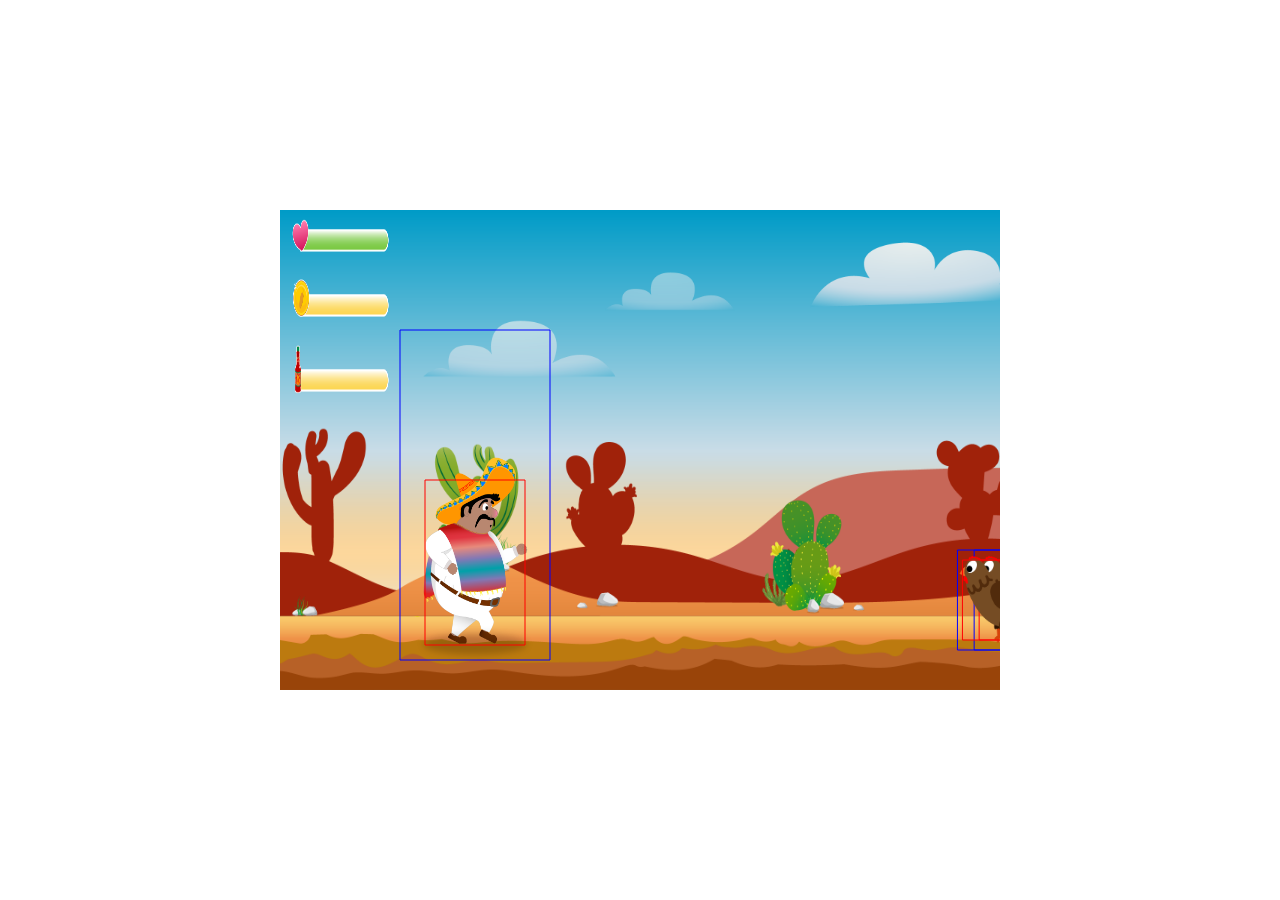
==== index.html @ 9c1ac9b4 "theme sound added, statusbar added + statusbar functions." ====
<!DOCTYPE html>
<html lang="en">
<head>
    <meta charset="UTF-8">
    <meta name="viewport" content="width=device-width, initial-scale=1.0">
    <title>El Pollo Loco</title>
    <link rel="stylesheet" href="style.css">
    <script src="/models/drawableObject.class.js"></script>
    <script src="/models/world.class.js"></script>
    <script src="/models/statusbar.class.js"></script>
    <script src="/models/statusbar-types/healthbar.class.js"></script>
    <script src="/models/statusbar-types/coinbar.class.js"></script>
    <script src="/models/statusbar-types/bottlebar.class.js"></script>
    <script src="/models/movable-objects.class.js"></script>
    <script src="/models/cloud.class.js"></script>
    <script src="/models/objects.class.js"></script>
    <script src="/models/coin.class.js"></script>
    <script src="/models/character.class.js"></script>
    <script src="/models/bottle.class.js"></script>
    <script src="/models/chicken.class.js"></script>
    <script src="/models/background-object.class.js"></script>
    <script src="/models/keyboard.class.js"></script>
    <script src="models/endboss.class.js"></script>
    <script src="/models/level.class.js"></script>
    <script src="/models/levels/level1.js"></script>
    <script src="/models/throw-bottle.class.js"></script>
    <script src="/game.js"></script>
    

</head>
<body onload="init()">
    <audio id="themeMusic">
        <source src="/audio/El Jarabe Tapatio-The Mexican Hat Dance - Nollan Smith (192k).mp3">
    </audio>
    <canvas id="canvas" width="720px" height="480px">

    </canvas>
</body>
</html>
---- style.css ----
body {
    margin: 0;
    height: 100vh;
    display: flex;
    justify-content: center;
    align-items: center;
    flex-direction: column;
}

canvas {
    background-color: black;
}

#startScreen {
    height: 100%;
    width: 100%;
}
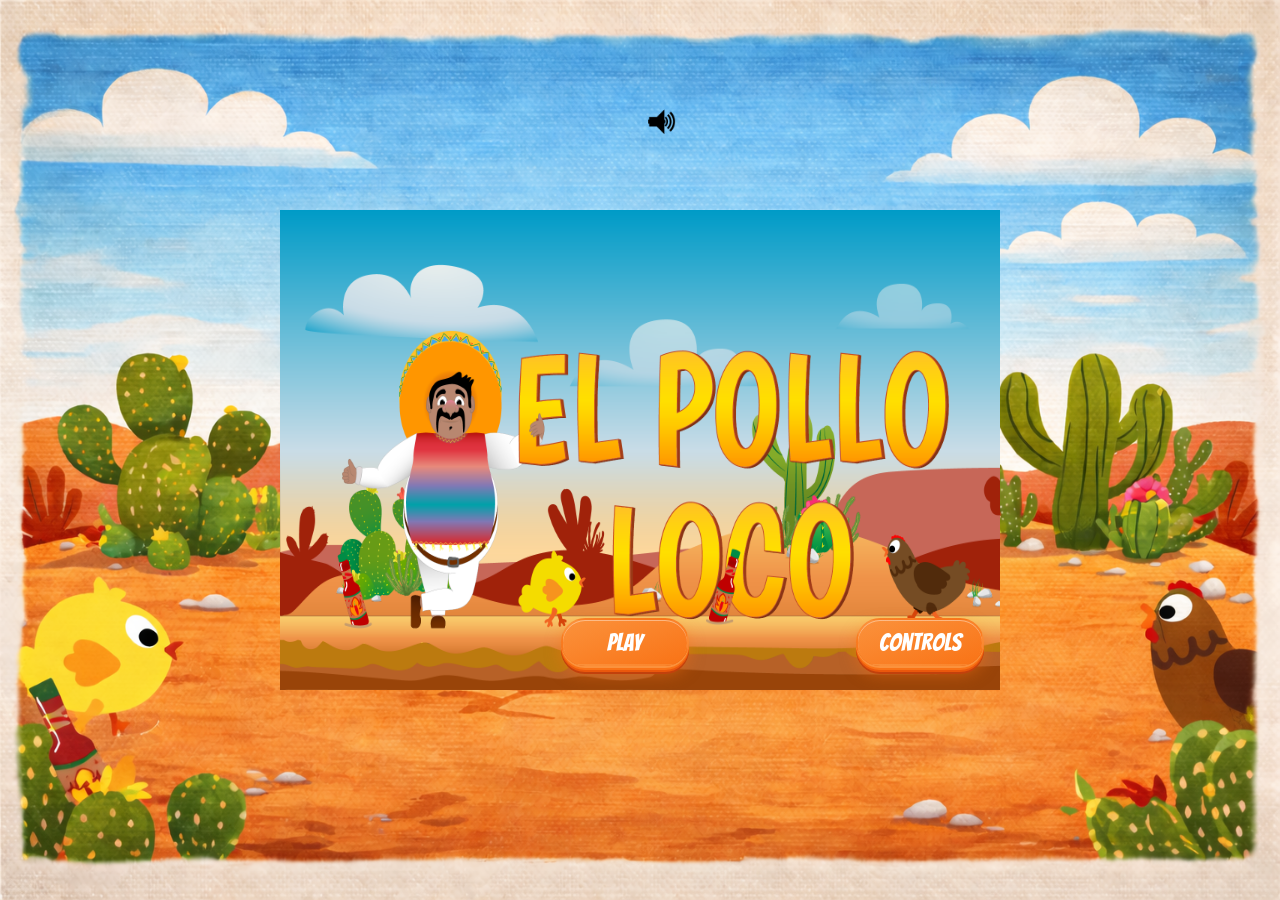
==== commit 062ae726: "added sound and statusbar + fixed bugs and animations" ====
--- a/index.html
+++ b/index.html
@@ -5,12 +5,15 @@
     <meta name="viewport" content="width=device-width, initial-scale=1.0">
     <title>El Pollo Loco</title>
     <link rel="stylesheet" href="style.css">
+    <link rel="stylesheet" href="/css/button.css">
+    <link rel="stylesheet" href="/css/resposive.css">
     <script src="/models/drawableObject.class.js"></script>
     <script src="/models/world.class.js"></script>
     <script src="/models/statusbar.class.js"></script>
     <script src="/models/statusbar-types/healthbar.class.js"></script>
     <script src="/models/statusbar-types/coinbar.class.js"></script>
     <script src="/models/statusbar-types/bottlebar.class.js"></script>
+    <script src="/models/statusbar-types/endboss-healthbar.class.js"></script>
     <script src="/models/movable-objects.class.js"></script>
     <script src="/models/cloud.class.js"></script>
     <script src="/models/objects.class.js"></script>
@@ -18,22 +21,56 @@
     <script src="/models/character.class.js"></script>
     <script src="/models/bottle.class.js"></script>
     <script src="/models/chicken.class.js"></script>
+    <script src="/models/chicken_small.class.js"></script>
     <script src="/models/background-object.class.js"></script>
     <script src="/models/keyboard.class.js"></script>
-    <script src="models/endboss.class.js"></script>
+    <script src="/models/endboss.class.js"></script>
     <script src="/models/level.class.js"></script>
     <script src="/models/levels/level1.js"></script>
     <script src="/models/throw-bottle.class.js"></script>
-    <script src="/game.js"></script>
+    <script src="/script.js"></script>
+    <script src="/js/sounds.js"></script>
+    <script src="/js/mute-script.js"></script>
+    <script src="/js/buttons.js"></script>
     
 
 </head>
 <body onload="init()">
-    <audio id="themeMusic">
-        <source src="/audio/El Jarabe Tapatio-The Mexican Hat Dance - Nollan Smith (192k).mp3">
-    </audio>
-    <canvas id="canvas" width="720px" height="480px">
-
-    </canvas>
+    <div id="rotate-device-screen">
+        <div class="rotate-box">
+            <div class="phone"></div>
+            <p>Please rotate your device</p>
+         </div>
+    </div>
+    <div id="mobile-controls" class="hidden">
+        <button id="leftBtn" class="buttons">◀</button>
+        <button id="jumpBtn" class="buttons">⬆</button>
+        <button id="rightBtn" class="buttons">▶</button>
+        <button id="throwBtn" class="buttons">🍼</button>
+    </div>
+    <img src="/img/img/menu_background/ChatGPT Image 15. Apr. 2026, 10_36_40.png" class="background">
+    <button class="mute-button" id="muteGame" onclick="muteOrUnmute()"><img src="/img/img/icons/mute.png" class="mute-icon" id="muteImg"></button>
+    <div id="start-screen" class="">
+        <button class="play-button buttons" onclick="startGame()">Play</button>
+        <button class="controls-button buttons" onclick="checkControls()">Controls</button>
+        <img src="/img/img/9_intro_outro_screens/start/startscreen_1.png" style="width: 720px; height: 480px;">
+    </div>
+    <div id="game-over-screen" class="hidden">
+        <img src="/img/img/You won, you lost/Game Over.png" id="game-over-img" style="width: 720px; height: 480px;">
+        <button class="buttons retry-button" onclick="retry()">Retry</button>
+        <button class="buttons menu-button" onclick="backToMenu()">Menu</button>
+    </div>
+    <div id="game-won" class="hidden">
+        <img src="/img/img/You won, you lost/You won A.png" id="game-won-img" style="width: 720px; height: 480px;">
+        <button class="buttons retry-button" onclick="retry()">Retry</button>
+        <button class="buttons menu-button" onclick="backToMenu()">Menu</button>
+    </div>    
+    <div id="control-explanation" class="hidden">
+        <img src="/img/img/controls/control_screen.png" style="width: 720px; height: 480px;">
+        <button class="buttons retry-button" onclick="startGame()">Play</button>
+        <button class="buttons menu-button" onclick="backToMenu()">Menu</button>
+    </div>
+    <canvas id="canvas" width="720px" height="480px"></canvas>
+    <script src="/js/responsive.js/mobileUI.js"></script>
 </body>
 </html>
--- a/style.css
+++ b/style.css
@@ -1,3 +1,5 @@
+@import url('https://fonts.googleapis.com/css2?family=Bangers&display=swap');
+
 body {
     margin: 0;
     height: 100vh;
@@ -7,11 +9,93 @@
     flex-direction: column;
 }
 
+
 canvas {
     background-color: black;
 }
 
-#startScreen {
+button {
+    width: 128px;
+    height: 48px;
+    position: absolute;
+    z-index: 20;
+    cursor: pointer;
+}
+
+.play-button {
+    left: 39%;
+    bottom: 5%;
+    font-family: "Bangers";
+    font-size: 24px;
+}
+
+.controls-button {
+    left: 80%;
+    bottom: 5%;
+    font-family: "Bangers";
+    font-size: 24px;
+}
+
+.mute-button {
+    width: 32px;
+    height: 32px;
+    background-color: transparent;
+    position: absolute;
+    bottom: 85%;
+    left: 50%;
+    border-color: transparent;
+}
+
+.mute-icon {
+    object-fit: cover;
+    width: 32px;
+    height: 32px;
+}
+
+#start-screen, 
+#game-over-screen,
+#game-won,
+#control-explanation {
+    position: fixed;
+    top: 50%;
+    left: 50%;
+    transform: translate(-50%, -50%);
+    width: 720px;
+    height: 480px;
+}
+
+#start-screen > img {
+    position: absolute;
+    inset: 0;
+    width: 100%;
+    height: 100%;
+    z-index: 0;
+    pointer-events: none;
+}
+
+
+.hidden {
+    display: none !important;
+}
+
+.background {
     height: 100%;
     width: 100%;
+    position: absolute;
+    z-index: -10;
+    object-fit: fill;
+}
+
+.menu-button {
+    left: 16%;
+    bottom: 5%;
+    font-family: "Bangers";
+    font-size: 24px;
+}
+
+.retry-button {
+    left: 67%;
+    bottom: 5%;
+    font-family: "Bangers";
+    font-size: 24px;
 }
--- a/css/button.css
+++ b/css/button.css
@@ -0,0 +1,25 @@
+.buttons {
+  border-color: transparent;
+  background: linear-gradient(to bottom right, #fb923c, #f97316);
+  color: white;
+  border-radius: 9999px;
+  box-shadow:
+    inset 0 1px 0 0 rgba(255,255,255,0.4),
+    0 2px 0 0 #fb923c,
+    0 4px 0 0 #f97316,
+    0 6px 0 0 #ea580c,
+    0 8px 0 0 #c2410c,
+    0 8px 16px 0 rgba(249,115,22,0.5);
+}
+
+.buttons:hover {
+  transform: translateY(4px);
+  box-shadow:
+    inset 0 1px 0 0 rgba(255,255,255,0.4),
+    0 1px 0 0 #fb923c,
+    0 2px 0 0 #f97316,
+    0 3px 0 0 #ea580c,
+    0 4px 0 0 #c2410c,
+    0 4px 8px 0 rgba(249,115,22,0.5);
+}
+
--- a/css/resposive.css
+++ b/css/resposive.css
@@ -0,0 +1,83 @@
+#rotate-device-screen {
+    display: none;
+}
+
+@media screen and (max-width: 1024px) and (orientation: portrait) {
+    #rotate-device-screen {
+        display: flex;
+        position: fixed;
+        inset: 0;
+        background: #111;
+        z-index: 9999;
+        justify-content: center;
+        align-items: center;
+    }
+
+    .rotate-box {
+        text-align: center;
+        color: white;
+        font-family: Arial, sans-serif;
+    }
+
+    .phone {
+        width: 70px;
+        height: 120px;
+        border: 5px solid white;
+        border-radius: 15px;
+        margin: auto;
+        position: relative;
+        animation: rotatePhone 1.5s infinite ease-in-out;
+    }
+
+    .phone::before {
+        content: "";
+        width: 30px;
+        height: 4px;
+        background: white;
+        position: absolute;
+        top: 8px;
+        left: 50%;
+        transform: translateX(-50%);
+        border-radius: 10px;
+    }
+
+    .rotate-box p {
+        margin-top: 25px;
+        font-size: 22px;
+    }
+}
+
+@keyframes rotatePhone {
+    0%   { transform: rotate(0deg); }
+    40%  { transform: rotate(90deg); }
+    60%  { transform: rotate(90deg); }
+    100% { transform: rotate(0deg); }
+}
+
+#throwBtn {
+    position: fixed;
+    top: 72%;
+    left: 57%;
+    transform: translate(-50%, -50%);
+}
+
+#rightBtn {
+    position: fixed;
+    top: 72%;
+    left: 70%;
+    transform: translate(-50%, -50%);
+}
+
+#leftBtn {
+    position: fixed;
+    top: 72%;
+    left: 30%;
+    transform: translate(-50%, -50%);
+}
+
+#jumpBtn {
+    position: fixed;
+    top: 72%;
+    left: 45%;
+    transform: translate(-50%, -50%);
+}
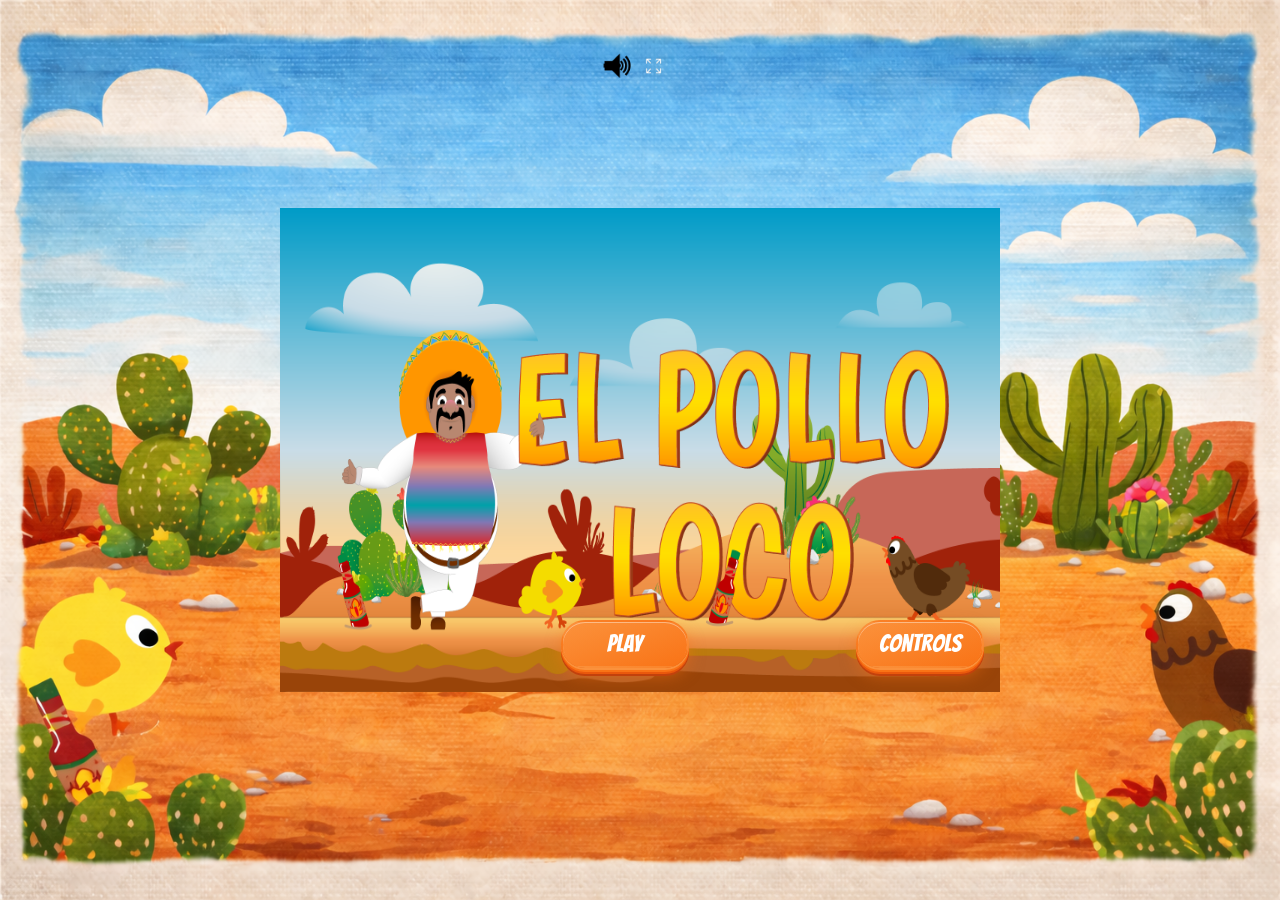
==== commit 40697e62: "added Responsiveness" ====
--- a/index.html
+++ b/index.html
@@ -40,37 +40,48 @@
         <div class="rotate-box">
             <div class="phone"></div>
             <p>Please rotate your device</p>
+            <p style="font-size: 14px;">For better experience use the fullscreen mode</p>
          </div>
     </div>
-    <div id="mobile-controls" class="hidden">
-        <button id="leftBtn" class="buttons">◀</button>
-        <button id="jumpBtn" class="buttons">⬆</button>
-        <button id="rightBtn" class="buttons">▶</button>
-        <button id="throwBtn" class="buttons">🍼</button>
+    
+    <img src="/img/img/menu_background/ChatGPT Image 15. Apr. 2026, 10_36_40.png" class="background">
+    <div class="top-icon-buttons-container" id="top-icon-container">
+    <button class="mute-button" id="muteGame" onclick="muteOrUnmute()"><img src="/img/img/icons/mute.png" class="mute-icon" id="muteImg"></button>
+    <button id="fullscreen-btn" onclick="toggleFullscreen()">
+        <img src="/img/img/icons/fullscreen_icon_transparent.png" alt="fullscreen button" id="fullscreen-icon" style="width: 32px; height: 32px;">
+    </button>
     </div>
-    <img src="/img/img/menu_background/ChatGPT Image 15. Apr. 2026, 10_36_40.png" class="background">
-    <button class="mute-button" id="muteGame" onclick="muteOrUnmute()"><img src="/img/img/icons/mute.png" class="mute-icon" id="muteImg"></button>
     <div id="start-screen" class="">
-        <button class="play-button buttons" onclick="startGame()">Play</button>
-        <button class="controls-button buttons" onclick="checkControls()">Controls</button>
-        <img src="/img/img/9_intro_outro_screens/start/startscreen_1.png" style="width: 720px; height: 480px;">
+        <button class="play-button buttons" id="playButton" onclick="startGame()">Play</button>
+        <button class="controls-button buttons" id="controlsButton" onclick="checkControls()">Controls</button>
+        <img src="/img/img/9_intro_outro_screens/start/startscreen_1.png" id="start-screen-img">
     </div>
     <div id="game-over-screen" class="hidden">
-        <img src="/img/img/You won, you lost/Game Over.png" id="game-over-img" style="width: 720px; height: 480px;">
-        <button class="buttons retry-button" onclick="retry()">Retry</button>
-        <button class="buttons menu-button" onclick="backToMenu()">Menu</button>
+        <img src="/img/img/You won, you lost/Game Over.png" id="game-over-img">
+        <button class="buttons retry-button" id="gameOverRetryButton" onclick="retry()">Retry</button>
+        <button class="buttons menu-button" id="gameOverBackbutton" onclick="backToMenu()">Menu</button>
     </div>
     <div id="game-won" class="hidden">
-        <img src="/img/img/You won, you lost/You won A.png" id="game-won-img" style="width: 720px; height: 480px;">
-        <button class="buttons retry-button" onclick="retry()">Retry</button>
-        <button class="buttons menu-button" onclick="backToMenu()">Menu</button>
+        <img src="/img/img/You won, you lost/You won A.png" id="game-won-img">
+        <button class="buttons retry-button" id="gameWinRetryButton" onclick="retry()">Retry</button>
+        <button class="buttons menu-button" id="gameWinBackbutton" onclick="backToMenu()">Menu</button>
     </div>    
     <div id="control-explanation" class="hidden">
-        <img src="/img/img/controls/control_screen.png" style="width: 720px; height: 480px;">
-        <button class="buttons retry-button" onclick="startGame()">Play</button>
-        <button class="buttons menu-button" onclick="backToMenu()">Menu</button>
+        <img src="/img/img/controls/control_screen.png" id="controls-img">
+        <button class="buttons retry-button" id="controlsPlayButton" onclick="startGame()">Play</button>
+        <button class="buttons menu-button" id="controlsBackButton" onclick="backToMenu()">Menu</button>
     </div>
-    <canvas id="canvas" width="720px" height="480px"></canvas>
+    <div id="game-container">
+        <canvas id="canvas" width="720px" height="480px"></canvas>
+        <div id="mobile-controls" class="hidden">
+            <button id="leftBtn" class="buttons mobile-buttons">&lt;</button>
+            <button id="jumpBtn" class="buttons">JUMP</button>
+            <button id="rightBtn" class="buttons mobile-buttons">&gt;</button>
+            <button id="throwBtn" class="buttons mobile-buttons">🍼</button>
+        </div>
+    </div>
+    
+
     <script src="/js/responsive.js/mobileUI.js"></script>
 </body>
 </html>
--- a/style.css
+++ b/style.css
@@ -17,9 +17,21 @@
 button {
     width: 128px;
     height: 48px;
-    position: absolute;
     z-index: 20;
-    cursor: pointer;
+}
+
+.buttons {
+    font-family: "Bangers";
+    font-size: 24px;
+    position: absolute;
+}
+
+.buttons:focus {
+    outline: none;
+}
+
+.buttons:active {
+    outline: none;
 }
 
 .play-button {
@@ -27,6 +39,7 @@
     bottom: 5%;
     font-family: "Bangers";
     font-size: 24px;
+    position: absolute;
 }
 
 .controls-button {
@@ -34,15 +47,17 @@
     bottom: 5%;
     font-family: "Bangers";
     font-size: 24px;
-}
+    position: absolute;
+}
+
 
 .mute-button {
     width: 32px;
     height: 32px;
     background-color: transparent;
-    position: absolute;
-    bottom: 85%;
-    left: 50%;
+    /* position: absolute; */
+    /* bottom: 90%; */
+    /* left: 50%; */
     border-color: transparent;
 }
 
@@ -50,6 +65,30 @@
     object-fit: cover;
     width: 32px;
     height: 32px;
+}
+
+#fullscreen-btn {
+    /* position: absolute; */
+    /* bottom: 80%; */
+    /* right: 46%; */
+    width: 45px;
+    height: 45px;
+    background-color: transparent;
+    border: unset;
+    cursor: pointer;
+}
+
+#fullscreen-icon {
+    object-fit: cover;
+}
+
+.top-icon-buttons-container {
+    position: absolute;
+    bottom: 90%;
+    transform: translateX(-50%);
+    right: 44%;
+    gap: 10px;
+    z-index: 999999;
 }
 
 #start-screen, 
@@ -61,7 +100,8 @@
     left: 50%;
     transform: translate(-50%, -50%);
     width: 720px;
-    height: 480px;
+    height: 484px;
+    z-index: 30;
 }
 
 #start-screen > img {
@@ -73,6 +113,14 @@
     pointer-events: none;
 }
 
+#start-screen-img,
+#game-over-img,
+#game-won-img,
+#controls-img {
+    height: 100%;
+    width: 100%;
+}
+
 
 .hidden {
     display: none !important;
@@ -98,4 +146,74 @@
     bottom: 5%;
     font-family: "Bangers";
     font-size: 24px;
-}+}
+
+.fullscreen-mode {
+    inset: 0 !important;
+    width: 100vw !important;
+    height: 100vh !important;
+    transform: none !important;
+}
+
+#canvas.fullscreen-mode {
+    object-fit: contain;
+    background: black;
+}
+
+#start-screen.fullscreen-mode,
+#game-over-screen.fullscreen-mode,
+#game-won.fullscreen-mode,
+#control-explanation-fullscreen-mode {
+    z-index: 9999;
+    position: fixed !important;
+}
+
+#control-explanation-fullscreen-mode {
+    z-index: 9999;
+
+    
+}
+
+/* linker Button */
+#leftBtn {
+    left: 5%;
+}
+
+/* rechter Button */
+#rightBtn {
+    left: 16%;
+}
+
+#throwBtn {
+    right: 4%;
+}
+
+#jumpBtn {
+    right: 16%;
+}
+
+#leftBtn,
+#rightBtn,
+#throwBtn,
+#jumpBtn {
+    position: absolute;
+    bottom: 4%;
+
+    width: clamp(50px, 7vw, 90px);
+    height: clamp(50px, 7vw, 90px);
+    user-select: none;
+    -webkit-user-select: none;
+    -webkit-touch-callout: none;
+    -webkit-tap-highlight-color: transparent;
+}
+
+#game-container {
+    position: fixed;
+    width: 720px;
+    height: 480px;
+}
+
+#mobile-controls {
+    position: absolute;
+    inset: 0;
+}
--- a/css/button.css
+++ b/css/button.css
@@ -2,6 +2,7 @@
   border-color: transparent;
   background: linear-gradient(to bottom right, #fb923c, #f97316);
   color: white;
+  cursor: pointer;
   border-radius: 9999px;
   box-shadow:
     inset 0 1px 0 0 rgba(255,255,255,0.4),
@@ -14,6 +15,7 @@
 
 .buttons:hover {
   transform: translateY(4px);
+  cursor: pointer;
   box-shadow:
     inset 0 1px 0 0 rgba(255,255,255,0.4),
     0 1px 0 0 #fb923c,
--- a/css/resposive.css
+++ b/css/resposive.css
@@ -8,7 +8,7 @@
         position: fixed;
         inset: 0;
         background: #111;
-        z-index: 9999;
+        z-index: 9999999;
         justify-content: center;
         align-items: center;
     }
@@ -47,6 +47,62 @@
     }
 }
 
+@media only screen and (max-width: 720px) {
+    canvas {
+        width: 100%;
+    }
+
+    #game-container {
+        width: 100%;
+    }
+
+    #start-screen {
+        width: 100%;
+    }
+
+    
+    
+}
+
+@media only screen and (max-height: 480px) {
+    canvas {
+        height: 100vh;
+    }
+
+    #game-container {
+        height: 100%;
+    }
+
+    #start-screen {
+        height: 100%;
+    }
+
+    #start-screen-img {
+        height: 100%;
+        width: 100%;
+    }
+
+    #controls-img {
+        height: 100vh;
+    }
+
+    #control-explanation {
+        height: 100vh;
+    }
+}
+
+#controlsPlayButton {
+    bottom: 4%;
+}
+
+#controlsBackButton {
+    bottom: 4%;
+}
+
+
+
+
+
 @keyframes rotatePhone {
     0%   { transform: rotate(0deg); }
     40%  { transform: rotate(90deg); }
@@ -54,30 +110,3 @@
     100% { transform: rotate(0deg); }
 }
 
-#throwBtn {
-    position: fixed;
-    top: 72%;
-    left: 57%;
-    transform: translate(-50%, -50%);
-}
-
-#rightBtn {
-    position: fixed;
-    top: 72%;
-    left: 70%;
-    transform: translate(-50%, -50%);
-}
-
-#leftBtn {
-    position: fixed;
-    top: 72%;
-    left: 30%;
-    transform: translate(-50%, -50%);
-}
-
-#jumpBtn {
-    position: fixed;
-    top: 72%;
-    left: 45%;
-    transform: translate(-50%, -50%);
-}
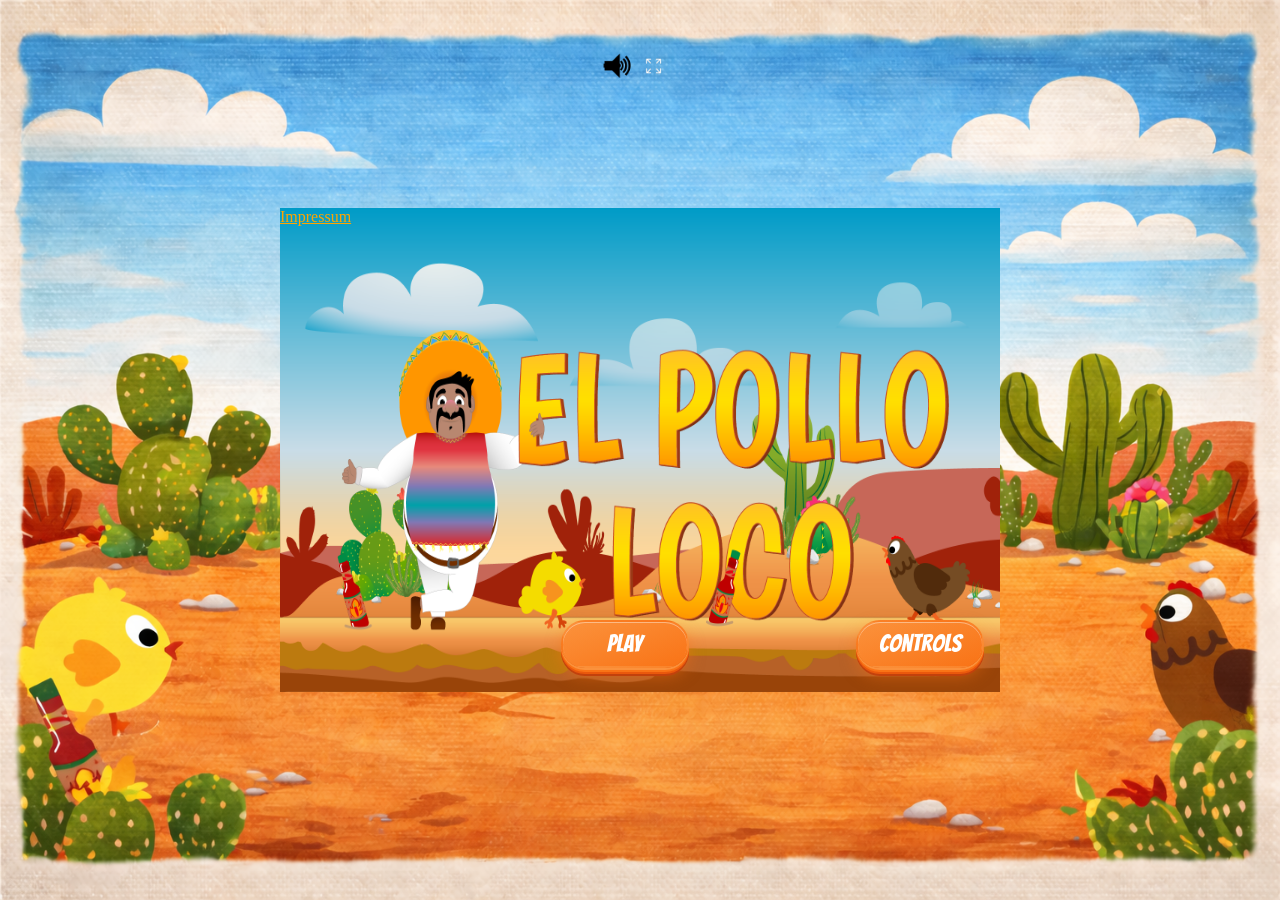
==== commit 426bec3e: "Legal Notice added" ====
--- a/index.html
+++ b/index.html
@@ -7,6 +7,7 @@
     <link rel="stylesheet" href="style.css">
     <link rel="stylesheet" href="/css/button.css">
     <link rel="stylesheet" href="/css/resposive.css">
+    <link rel="icon" type="image/png" href="/img/img/6_salsa_bottle/salsa_bottle.png">
     <script src="/models/drawableObject.class.js"></script>
     <script src="/models/world.class.js"></script>
     <script src="/models/statusbar.class.js"></script>
@@ -31,7 +32,6 @@
     <script src="/script.js"></script>
     <script src="/js/sounds.js"></script>
     <script src="/js/mute-script.js"></script>
-    <script src="/js/buttons.js"></script>
     
 
 </head>
@@ -51,33 +51,35 @@
         <img src="/img/img/icons/fullscreen_icon_transparent.png" alt="fullscreen button" id="fullscreen-icon" style="width: 32px; height: 32px;">
     </button>
     </div>
-    <div id="start-screen" class="">
-        <button class="play-button buttons" id="playButton" onclick="startGame()">Play</button>
-        <button class="controls-button buttons" id="controlsButton" onclick="checkControls()">Controls</button>
-        <img src="/img/img/9_intro_outro_screens/start/startscreen_1.png" id="start-screen-img">
-    </div>
-    <div id="game-over-screen" class="hidden">
-        <img src="/img/img/You won, you lost/Game Over.png" id="game-over-img">
-        <button class="buttons retry-button" id="gameOverRetryButton" onclick="retry()">Retry</button>
-        <button class="buttons menu-button" id="gameOverBackbutton" onclick="backToMenu()">Menu</button>
-    </div>
-    <div id="game-won" class="hidden">
-        <img src="/img/img/You won, you lost/You won A.png" id="game-won-img">
-        <button class="buttons retry-button" id="gameWinRetryButton" onclick="retry()">Retry</button>
-        <button class="buttons menu-button" id="gameWinBackbutton" onclick="backToMenu()">Menu</button>
-    </div>    
-    <div id="control-explanation" class="hidden">
-        <img src="/img/img/controls/control_screen.png" id="controls-img">
-        <button class="buttons retry-button" id="controlsPlayButton" onclick="startGame()">Play</button>
-        <button class="buttons menu-button" id="controlsBackButton" onclick="backToMenu()">Menu</button>
-    </div>
+    
     <div id="game-container">
-        <canvas id="canvas" width="720px" height="480px"></canvas>
+        <canvas id="canvas" width="720" height="480"></canvas>
+        <div id="start-screen" class="">
+            <button class="play-button buttons" id="playButton" onclick="startGame()">Play</button>
+            <button class="controls-button buttons" id="controlsButton" onclick="checkControls()">Controls</button>
+            <img src="/img/img/9_intro_outro_screens/start/startscreen_1.png" id="start-screen-img">
+            <a id="impressum" href="/html/impressum.html">Impressum</a>
+        </div>
+        <div id="game-over-screen" class="hidden">
+            <img src="/img/img/You won, you lost/Game Over.png" id="game-over-img">
+            <button class="buttons retry-button" id="gameOverRetryButton" onclick="retry()">Retry</button>
+            <button class="buttons menu-button" id="gameOverBackbutton" onclick="backToMenu()">Menu</button>
+        </div>
+        <div id="game-won" class="hidden">
+            <img src="/img/img/You won, you lost/You won A.png" id="game-won-img">
+            <button class="buttons retry-button" id="gameWinRetryButton" onclick="retry()">Retry</button>
+            <button class="buttons menu-button" id="gameWinBackbutton" onclick="backToMenu()">Menu</button>
+        </div>    
+        <div id="control-explanation" class="hidden">
+            <img src="/img/img/controls/control_screen.png" id="controls-img">
+            <button class="buttons retry-button" id="controlsPlayButton" onclick="startGame()">Play</button>
+            <button class="buttons menu-button" id="controlsBackButton" onclick="backToMenu()">Menu</button>
+        </div>
         <div id="mobile-controls" class="hidden">
             <button id="leftBtn" class="buttons mobile-buttons">&lt;</button>
-            <button id="jumpBtn" class="buttons">JUMP</button>
+            <button id="jumpBtn" class="buttons"><img id="jump-img" src="/img/img/2_character_pepe/3_jump/J-34.png" alt="jump"></button>
             <button id="rightBtn" class="buttons mobile-buttons">&gt;</button>
-            <button id="throwBtn" class="buttons mobile-buttons">🍼</button>
+            <button id="throwBtn" class="buttons mobile-buttons"><img id="throw-img" src="/img/img/6_salsa_bottle/salsa_bottle.png" alt="salsa_bottle"></button>
         </div>
     </div>
     
--- a/style.css
+++ b/style.css
@@ -12,6 +12,9 @@
 
 canvas {
     background-color: black;
+    display: block;
+    width: 100%;
+    height: 100%;
 }
 
 button {
@@ -199,21 +202,32 @@
     position: absolute;
     bottom: 4%;
 
-    width: clamp(50px, 7vw, 90px);
-    height: clamp(50px, 7vw, 90px);
+    width: clamp(40px, 6vw, 70px);
+    height: clamp(40px, 6vw, 70px);
+}
+
+#game-container {
+    position: fixed;
+    height: 480px;
+    width: min(720px, 100vw);
+    aspect-ratio: 720 / 480;
+}
+
+#mobile-controls {
+    position: absolute;
+    inset: 0;
+}
+
+.mobile-buttons {
     user-select: none;
     -webkit-user-select: none;
     -webkit-touch-callout: none;
     -webkit-tap-highlight-color: transparent;
 }
 
-#game-container {
-    position: fixed;
-    width: 720px;
-    height: 480px;
-}
-
-#mobile-controls {
-    position: absolute;
-    inset: 0;
-}
+#impressum {
+    cursor: pointer;
+    color: orange;
+    position: relative;
+    z-index: 30;
+}
--- a/css/resposive.css
+++ b/css/resposive.css
@@ -48,29 +48,36 @@
 }
 
 @media only screen and (max-width: 720px) {
-    canvas {
-        width: 100%;
-    }
+    
 
     #game-container {
-        width: 100%;
+        /* width: calc(100vh * 1.5); */
+        max-width: 100vw;
     }
 
     #start-screen {
         width: 100%;
     }
 
-    
+    #game-over-screen {
+        width: 100vw;
+    }
+
+    #game-won {
+        width: 100vw;
+    }
+    #game-won-img {
+        width: 100vw;
+    }
     
 }
 
 @media only screen and (max-height: 480px) {
-    canvas {
-        height: 100vh;
-    }
+    
 
     #game-container {
-        height: 100%;
+        height: 100vh;
+        
     }
 
     #start-screen {
@@ -80,6 +87,18 @@
     #start-screen-img {
         height: 100%;
         width: 100%;
+    }
+
+    #game-over-screen {
+        height: 100vh;
+    }
+
+    #game-won {
+        height: 100vh;
+    }
+
+    #game-won-img {
+        height: 100vh;
     }
 
     #controls-img {
@@ -99,7 +118,17 @@
     bottom: 4%;
 }
 
+#throw-img {
+    object-fit: contain;
+    height: 32px;
+    width: 32px;
+}
 
+#jump-img {
+    object-fit: contain;
+    height: 32px;
+    width: 32px;
+}
 
 
 
